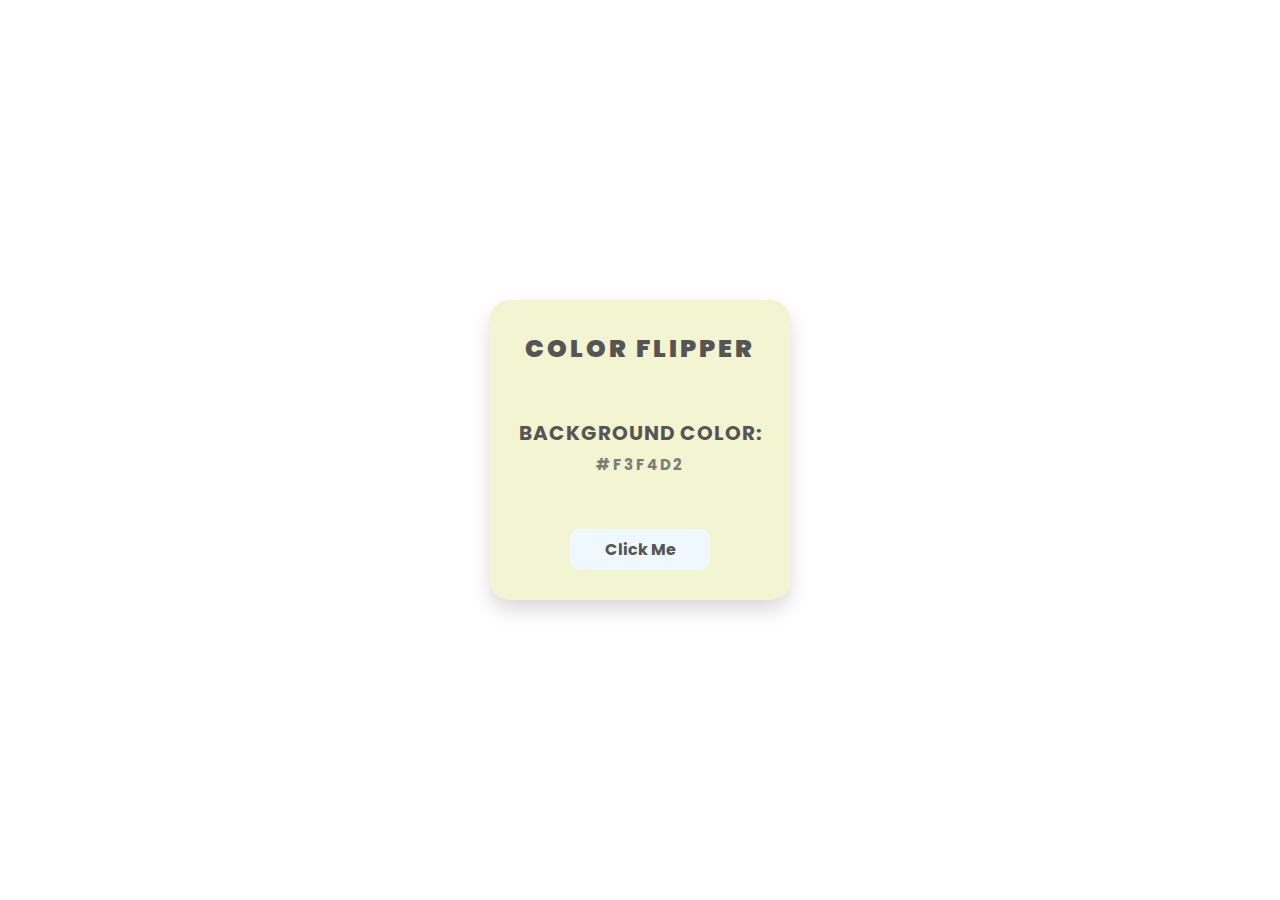
==== 04-COLOR-FLIPPER/index.html @ cb787919 "Fourth Project Commit" ====
<!DOCTYPE html>
<html lang="en">
<head>
    <meta charset="UTF-8">
    <meta http-equiv="X-UA-Compatible" content="IE=edge">
    <meta name="viewport" content="width=device-width, initial-scale=1.0">
    <title>Color Flipper</title>
    <link rel="stylesheet" href="./style.css">
    <script defer src="./main.js"></script>
</head>
<body>
    <div class="container">
        <h1 class="title">color flipper</h1>
        <h3 class="color-text">background color:
            <br />
            <span class="color-box">#f3f4d2</span>
        </h3>
        <button class="btn">click me</button>
    </div>
</body>
</html>
---- 04-COLOR-FLIPPER/style.css ----
@import url('https://fonts.googleapis.com/css2?family=Poppins:wght@400;500;600;700;800;900&display=swap');

* {
    margin: 0;
    padding: 0;
    box-sizing: border-box;
    font-family: 'Poppins', sans-serif;
}

body {
    width: 100%;
    height: 100vh;
    display: grid;
    place-content: center;
}

button {
    appearance: none;
    border: none;
    background: none;
    outline: none;
    cursor: pointer;
}

.container {
    width: 300px;
    height: 300px;
    background-color: #f3f4d2;
    padding: 10px;
    display: flex;
    flex-direction: column;
    justify-content: space-around;
    align-items: center;
    gap: 10px;
    border-radius: 20px;
    box-shadow: 0 10px 20px rgba(0, 0, 0, .15);
    text-align: center;
    /* color: white; */
}

.title {
    font-size: 25px;
    font-weight: 900;
    text-transform: uppercase;
    letter-spacing: 3px;
    color: #555;
}

.color-text {
    text-transform: uppercase;
    font-size: 20px;
    color: #555;
    letter-spacing: 1px;
}

.color-text span {
    opacity: .75;
    font-size: 15px;
    margin-top: 10px;
    letter-spacing: 2px;
}

.btn {
    width: 50%;
    background-color: aliceblue;
    padding: 8px 10px;
    border-radius: 10px;
    color: #555;
    text-transform: capitalize;
    font-weight: 700;
    font-size: 16px;
    transition: all .5s;
}

.btn:hover {
    background-color: transparent;
    border: 1px solid #555;
}
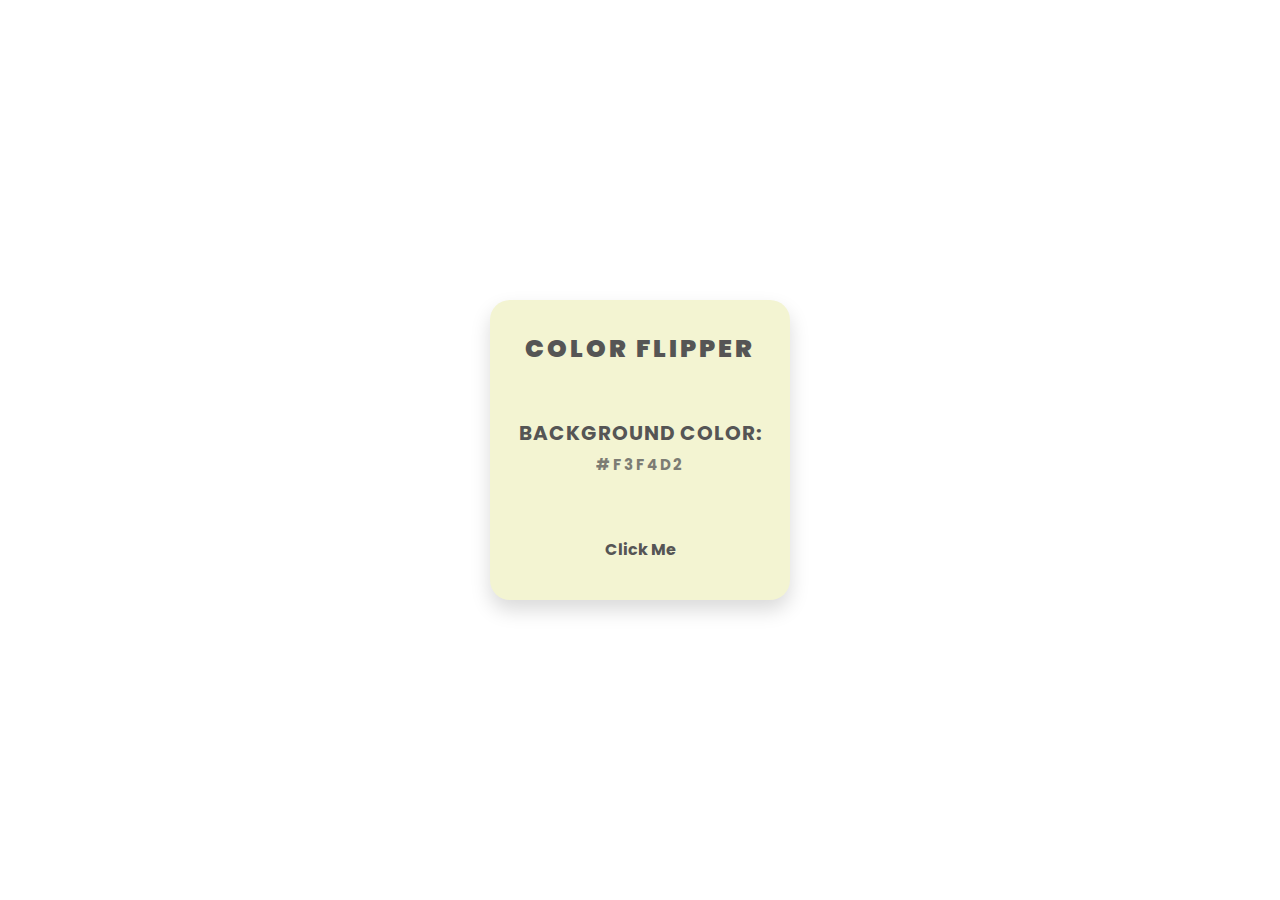
==== commit b77d24d5: "JS functionality" ====
--- a/04-COLOR-FLIPPER/index.html
+++ b/04-COLOR-FLIPPER/index.html
@@ -13,7 +13,7 @@
         <h1 class="title">color flipper</h1>
         <h3 class="color-text">background color:
             <br />
-            <span class="color-box">#f3f4d2</span>
+            <span class="color-value">#f3f4d2</span>
         </h3>
         <button class="btn">click me</button>
     </div>
--- a/04-COLOR-FLIPPER/style.css
+++ b/04-COLOR-FLIPPER/style.css
@@ -35,7 +35,8 @@
     border-radius: 20px;
     box-shadow: 0 10px 20px rgba(0, 0, 0, .15);
     text-align: center;
-    /* color: white; */
+    color: #555;
+    transition: .5s;
 }
 
 .title {
@@ -43,17 +44,15 @@
     font-weight: 900;
     text-transform: uppercase;
     letter-spacing: 3px;
-    color: #555;
 }
 
 .color-text {
     text-transform: uppercase;
     font-size: 20px;
-    color: #555;
     letter-spacing: 1px;
 }
 
-.color-text span {
+.color-text .color-value {
     opacity: .75;
     font-size: 15px;
     margin-top: 10px;
@@ -62,7 +61,7 @@
 
 .btn {
     width: 50%;
-    background-color: aliceblue;
+    background-color: transparent;
     padding: 8px 10px;
     border-radius: 10px;
     color: #555;
